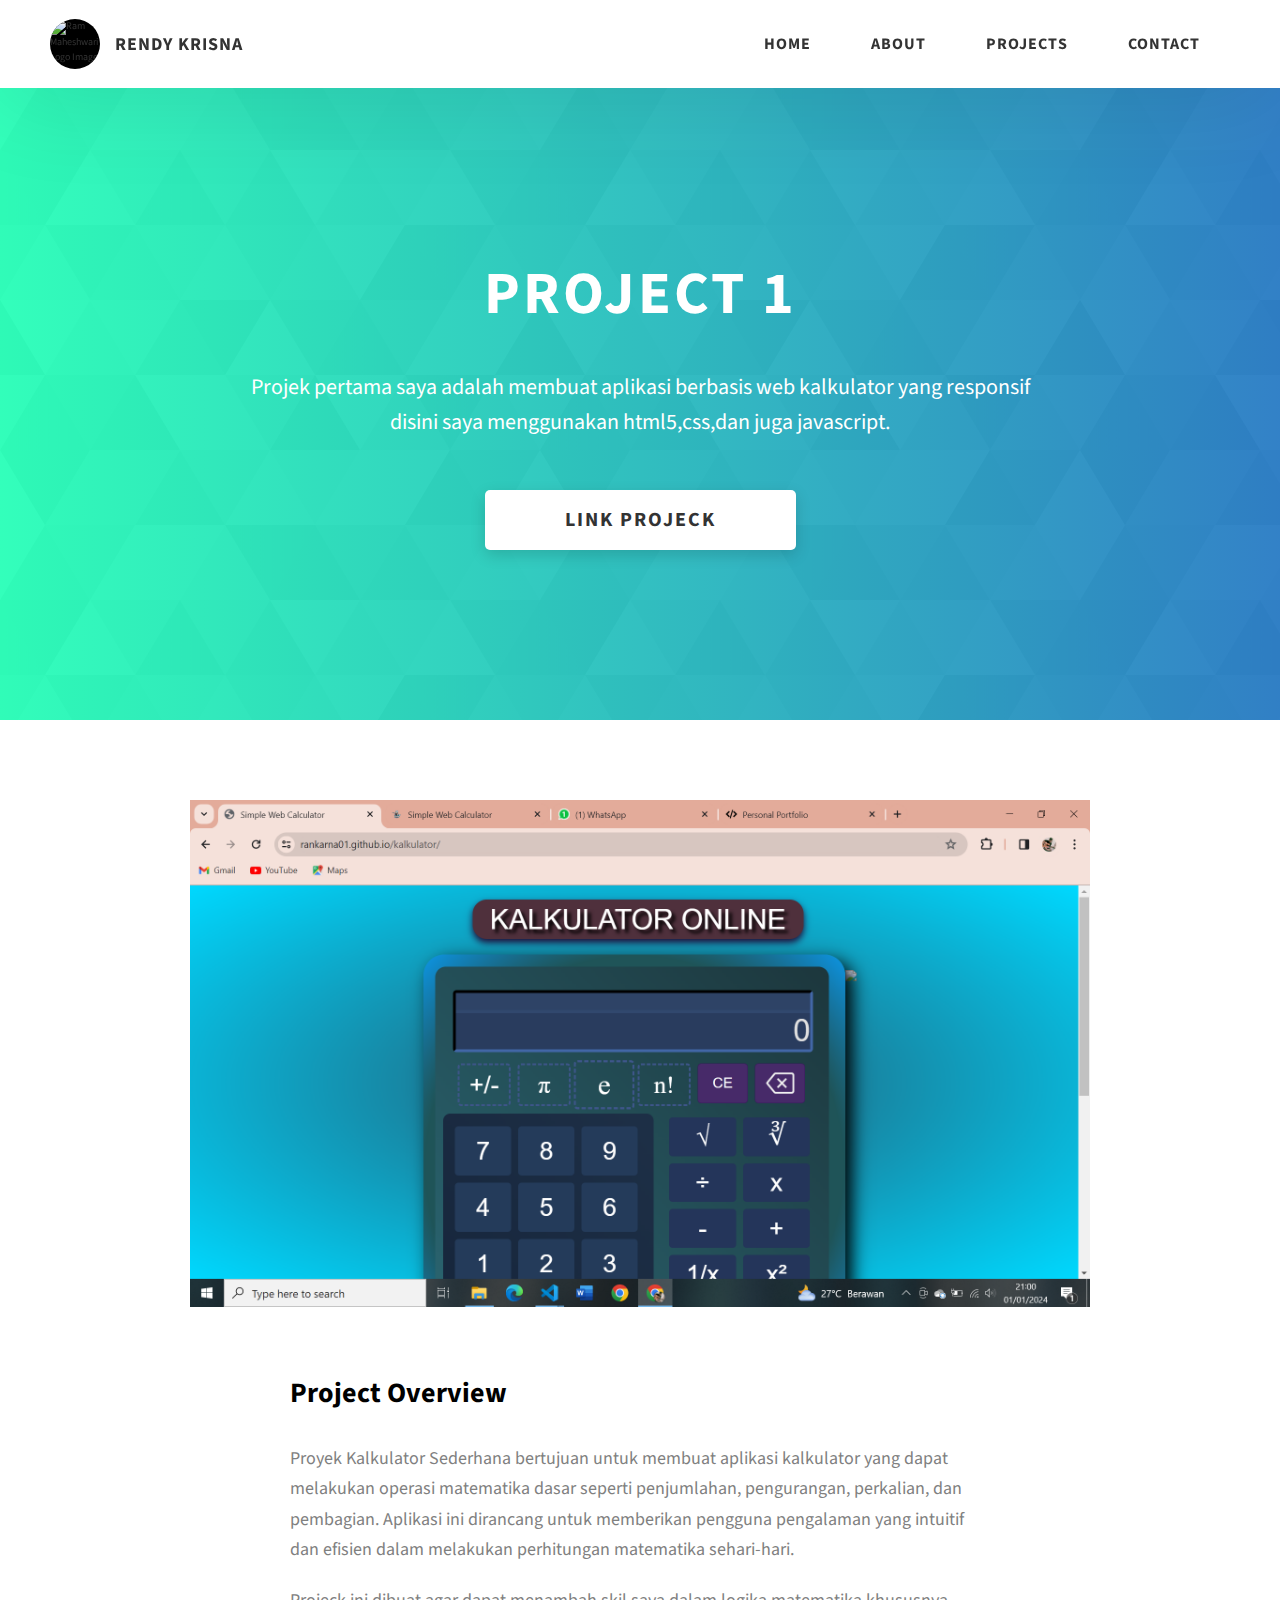
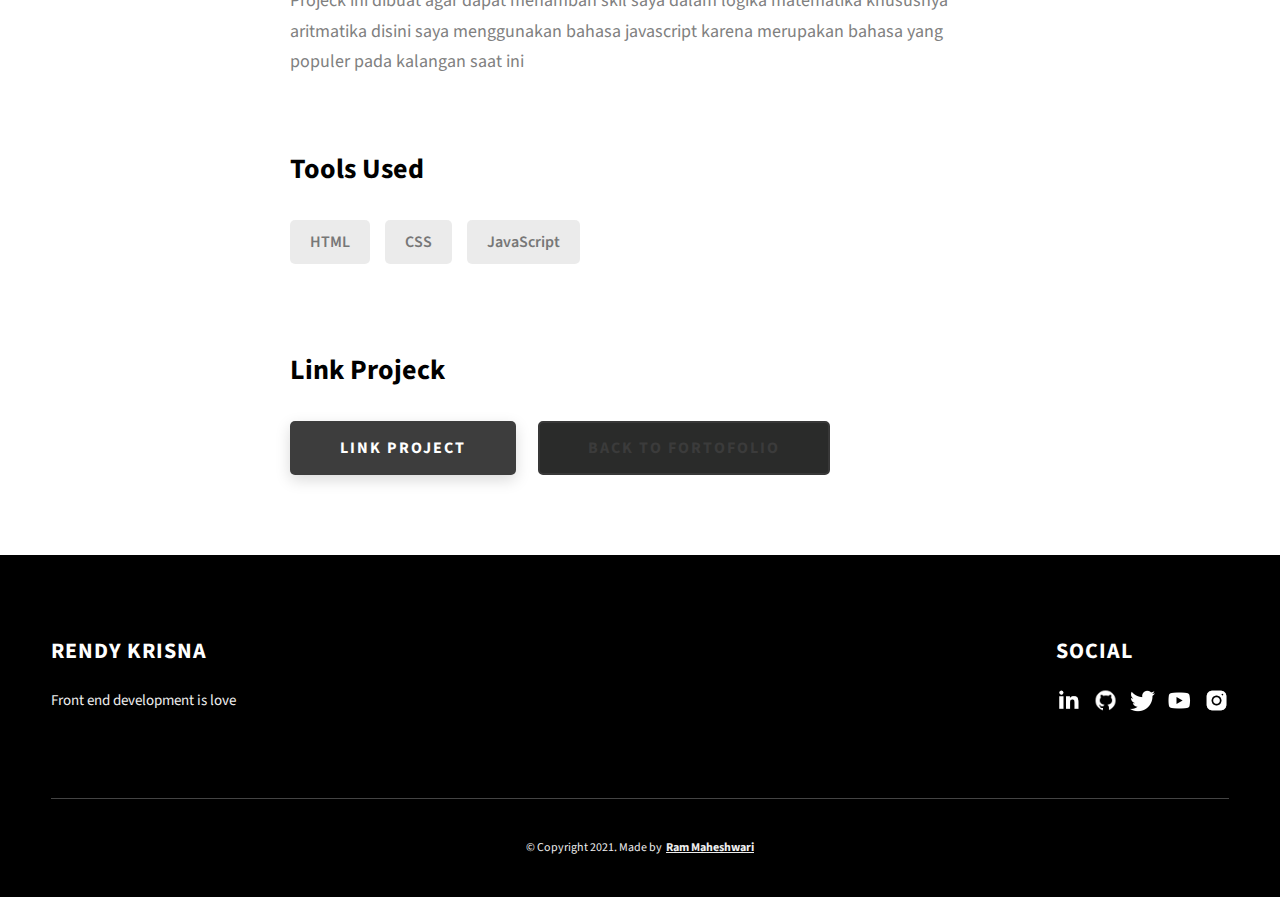
==== project-1.html @ 79c63515 "Add files via upload" ====
<!DOCTYPE html>
<html lang="en">
  <head>
    <meta charset="UTF-8" />
    <meta name="viewport" content="width=device-width, initial-scale=1.0" />
    <meta http-equiv="X-UA-Compatible" content="ie=edge" />
    <title>Info Tentang Projeck 1</title>
    <meta name="description" content="Case study page of Project" />

    <link rel="stylesheet" href="css/style.css" />

    <link rel="preconnect" href="https://fonts.googleapis.com" />
    <link rel="preconnect" href="https://fonts.gstatic.com" crossorigin />
    <link
      href="https://fonts.googleapis.com/css2?family=Source+Sans+Pro:wght@400;600;700;900&display=swap"
      rel="stylesheet"
    />
  </head>
  <body>
    <header class="header">
      <div class="header__content">
        <div class="header__logo-container">
          <div class="header__logo-img-cont">
            <img
              src="./assets/png/john-doe.png"
              alt="Ram Maheshwari Logo Image"
              class="header__logo-img"
            />
          </div>
          <span class="header__logo-sub">Rendy Krisna</span>
        </div>
        <div class="header__main">
          <ul class="header__links">
            <li class="header__link-wrapper">
              <a href="./index.html" class="header__link"> Home </a>
            </li>
            <li class="header__link-wrapper">
              <a href="./index.html#about" class="header__link">About </a>
            </li>
            <li class="header__link-wrapper">
              <a href="./index.html#projects" class="header__link">
                Projects
              </a>
            </li>
            <li class="header__link-wrapper">
              <a href="./index.html#contact" class="header__link"> Contact </a>
            </li>
          </ul>
          <div class="header__main-ham-menu-cont">
            <img
              src="./assets/svg/ham-menu.svg"
              alt="hamburger menu"
              class="header__main-ham-menu"
            />
            <img
              src="./assets/svg/ham-menu-close.svg"
              alt="hamburger menu close"
              class="header__main-ham-menu-close d-none"
            />
          </div>
        </div>
      </div>
      <div class="header__sm-menu">
        <div class="header__sm-menu-content">
          <ul class="header__sm-menu-links">
            <li class="header__sm-menu-link">
              <a href="./index.html"> Home </a>
            </li>

            <li class="header__sm-menu-link">
              <a href="./index.html#about"> About </a>
            </li>

            <li class="header__sm-menu-link">
              <a href="./index.html#projects"> Projects </a>
            </li>

            <li class="header__sm-menu-link">
              <a href="./index.html#contact"> Contact </a>
            </li>
          </ul>
        </div>
      </div>
    </header>
    <section class="project-cs-hero">
      <div class="project-cs-hero__content">
        <h1 class="heading-primary">Project 1</h1>
        <div class="project-cs-hero__info">
          <p class="text-primary">
            Projek pertama saya adalah membuat aplikasi berbasis web kalkulator yang responsif disini saya menggunakan html5,css,dan juga javascript.
          </p>
        </div>
        <div class="project-cs-hero__cta">
          <a href="https://rendkrisna19.github.io/Calculator-online/" class="btn btn--bg" target="_blank">Link Projeck</a>
        </div>
      </div>
    </section>
    <section class="project-details">
      <div class="main-container">
        <div class="project-details__content">
          <div class="project-details__showcase-img-cont">
            <img
              src="./assets/jpeg/Kalkulator.jpeg"
              alt="Project Image"
              class="project-details__showcase-img"
            />
          </div>
          <div class="project-details__content-main">
            <div class="project-details__desc">
              <h3 class="project-details__content-title">Project Overview</h3>
              <p class="project-details__desc-para">
                Proyek Kalkulator Sederhana bertujuan untuk membuat aplikasi kalkulator yang dapat melakukan operasi matematika dasar seperti penjumlahan, pengurangan, perkalian, dan pembagian. Aplikasi ini dirancang untuk memberikan pengguna pengalaman yang intuitif dan efisien dalam melakukan perhitungan matematika sehari-hari.
              </p>
              <p class="project-details__desc-para">
                Projeck ini dibuat agar dapat menambah skil saya dalam logika matematika khususnya aritmatika disini saya menggunakan bahasa javascript karena merupakan bahasa yang populer pada kalangan saat ini
              </p>
            </div>
            <div class="project-details__tools-used">
              <h3 class="project-details__content-title">Tools Used</h3>
              <div class="skills">
                <div class="skills__skill">HTML</div>
                <div class="skills__skill">CSS</div>
                <div class="skills__skill">JavaScript</div>
                
              </div>
            </div>
            <div class="project-details__links">
              <h3 class="project-details__content-title">Link Projeck</h3>
              <a
                href="https://rendkrisna19.github.io/Calculator-online/"
                class="btn btn--med btn--theme project-details__links-btn"
                target="_blank"
                >Link Project</a
              >
              <a
                href="index.html"
                class="btn btn--med btn--theme-inv project-details__links-btn"
                target="_blank"
                >Back to fortofolio</a
              >
            </div>
          </div>
        </div>
      </div>
    </section>
    <footer class="main-footer">
      <div class="main-container">
        <div class="main-footer__upper">
          <div class="main-footer__row main-footer__row-1">
            <h2 class="heading heading-sm main-footer__heading-sm">
              <span>Social</span>
            </h2>
            <div class="main-footer__social-cont">
              <a target="_blank" rel="noreferrer" href="www.linkedin.com/in/rendy-krisna-27b6362a5">
                <img
                  class="main-footer__icon"
                  src="./assets/png/linkedin-ico.png"
                  alt="icon"
                />
              </a>
              <a target="_blank" rel="noreferrer" href="https://github.com/Rendkrisna19">
                <img
                  class="main-footer__icon"
                  src="./assets/png/github-ico.png"
                  alt="icon"
                />
              </a>
              <a target="_blank" rel="noreferrer" href="belum ada">
                <img
                  class="main-footer__icon"
                  src="./assets/png/twitter-ico.png"
                  alt="icon"
                />
              </a>
              <a target="_blank" rel="noreferrer" href="https://www.youtube.com/channel/UCSGIYL9SB4FUgGb9jSWwUSg">
                <img
                  class="main-footer__icon"
                  src="./assets/png/yt-ico.png"
                  alt="icon"
                />
              </a>
              <a target="_blank" rel="noreferrer" href="https://www.instagram.com/rendy.krisna19/?hl=en">
                <img
                  class="main-footer__icon main-footer__icon--mr-none"
                  src="./assets/png/insta-ico.png"
                  alt="icon"
                />
              </a>
            </div>
          </div>
          <div class="main-footer__row main-footer__row-2">
            <h4 class="heading heading-sm text-lt">Rendy Krisna</h4>
            <p class="main-footer__short-desc">
              Front end development is love
            </p>
          </div>
        </div>

        <div class="main-footer__lower">
          &copy; Copyright 2021. Made by
          <a rel="noreferrer" target="_blank" href="https://rammaheshwari.com"
            >Ram Maheshwari</a
          >
        </div>
      </div>
    </footer>
    <script src="./index.js"></script>
  </body>
</html>
---- css/style.css ----
/*
0 - 600px:      Phone
600 - 900px:    Tablet portrait
900 - 1200px:   Tablet landscape
[1200 - 1800] is where our normal styles apply
1800px + :      Big desktop
$breakpoint arguement choices:
- phone
- tab-port
- tab-land
- big-desktop

Inside media queries 1em is always 16px i.e 1em = 16px at every screen size only inside media queries
*/
*,
*::after,
*::before {
  margin: 0;
  padding: 0;
  box-sizing: inherit;
  font-family: inherit; }

html {
  font-size: 62.5%;
  scroll-behavior: smooth; }
  @media only screen and (max-width: 75em) {
    html {
      font-size: 59%; } }
  @media only screen and (max-width: 56.25em) {
    html {
      font-size: 56%; } }
  @media only screen and (min-width: 112.5em) {
    html {
      font-size: 65%; } }

body {
  box-sizing: border-box;
  position: relative;
  line-height: 1.5;
  font-family: sans-serif;
  overflow-x: hidden;
  overflow-y: scroll;
  font-family: 'Source Sans Pro', sans-serif; }

a {
  text-decoration: none;
  color: inherit; }

li {
  list-style: none; }

input:focus,
button:focus,
a:focus,
textarea:focus {
  outline: none; }

button {
  border: none;
  cursor: pointer; }

textarea {
  resize: none; }

.heading-primary {
  font-size: 6rem;
  text-transform: uppercase;
  letter-spacing: 3px;
  text-align: center; }
  @media only screen and (max-width: 37.5em) {
    .heading-primary {
      font-size: 4.5rem; } }

.heading-sec__mb-bg {
  margin-bottom: 11rem; }
  @media only screen and (max-width: 56.25em) {
    .heading-sec__mb-bg {
      margin-bottom: 8rem; } }

.heading-sec__mb-med {
  margin-bottom: 9rem; }
  @media only screen and (max-width: 56.25em) {
    .heading-sec__mb-med {
      margin-bottom: 8rem; } }

.heading-sec__main {
  display: block;
  font-size: 4rem;
  text-transform: uppercase;
  letter-spacing: 1px;
  letter-spacing: 3px;
  text-align: center;
  margin-bottom: 3.5rem;
  position: relative; }
  .heading-sec__main--lt {
    color: #101010; }
    .heading-sec__main--lt::after {
      content: '';
      background: #ffffff !important; }
  .heading-sec__main::after {
    content: '';
    position: absolute;
    top: calc(100% + 1.5rem);
    height: 5px;
    width: 3rem;
    background: #222222;
    left: 50%;
    transform: translateX(-50%);
    border-radius: 5px; }
    @media only screen and (max-width: 37.5em) {
      .heading-sec__main::after {
        top: calc(100% + 1.2rem); } }

.heading-sec__sub {
  display: block;
  text-align: center;
  color:black  ;
  font-size: 2rem;
  font-weight: 500;
  max-width: 80rem;
  margin: auto;
  line-height: 1.6; }
  @media only screen and (max-width: 37.5em) {
    .heading-sec__sub {
      font-size: 1.8rem; } }
  .heading-sec__sub--lt {
    color: #eeeeee; }

.heading-sm {
  font-size: 2.2rem;
  text-transform: uppercase;
  letter-spacing: 1px; }

.main-container {
  max-width: 120rem;
  margin: auto;
  width: 92%; }

.btn {
  background: #fff;
  color: #333;
  text-transform: uppercase;
  letter-spacing: 2px;
  display: inline-block;
  font-weight: 700;
  border-radius: 5px;
  box-shadow: 0 5px 15px 0 rgba(0, 0, 0, 0.15);
  transition: transform .3s; }
  .btn:hover {
    transform: translateY(-3px); }
  .btn--bg {
    padding: 1.5rem 8rem;
    font-size: 2rem; }
  .btn--med {
    padding: 1.5rem 5rem;
    font-size: 1.6rem; }
  .btn--theme {
    background: #3d3d3d;
    color: #fff; }
  .btn--theme-inv {
    color: #3b3b3b;
    background: #2a2b2a;
    border: 2px solid #383838;
    box-shadow: none;
    padding: calc(1.5rem - 2px) calc(5rem - 2px); }

.sec-pad {
  padding: 12rem 0; }
  @media only screen and (max-width: 56.25em) {
    .sec-pad {
      padding: 8rem 0; } }

.text-primary {
  color: white;
  color: white;
  font-size: 2.2rem;
  text-align: center;
  width: 100%;
  line-height: 1.6; }
  @media only screen and (max-width: 37.5em) {
    .text-primary {
      font-size: 2rem; } }

.d-none {
  display: none; }

.home-hero {
  color: #353535;
  background: linear-gradient(to right, rgba(3, 243, 95, 0.8), rgba(0, 98, 185, 0.8)), url(../../assets/svg/common-bg.svg);
  background-position: center;
  height: 100vh;
  min-height: 80rem;
  max-height: 120rem;
  position: relative; }
  @media only screen and (max-width: 37.5em) {
    .home-hero {
      height: unset;
      min-height: unset; } }
  .home-hero__socials {
    position: absolute;
    top: 50%;
    border: 2px solid #2e2e2e;
    border-left: 2px solid #383838;
    transform: translateY(-50%); }
    @media only screen and (max-width: 56.25em) {
      .home-hero__socials {
        display: none; } }
  .home-hero__mouse-scroll-cont {
    position: absolute;
    bottom: 3%;
    left: 50%;
    transform: translateX(-50%); }
    @media only screen and (max-width: 37.5em) {
      .home-hero__mouse-scroll-cont {
        display: none; } }
  .home-hero__social {
    width: 5rem; }
  .home-hero__social-icon-link {
    width: 100%;
    display: block;
    padding: 1.2rem;
    border-bottom: 2px solid #2c2c2c;
    transition: background .3s; }
    .home-hero__social-icon-link:hover {
      background: rgba(255, 255, 255, 0.1); }
    .home-hero__social-icon-link--bd-none {
      border-bottom: 0; }
  .home-hero__social-icon {
    width: 100%; }
  .home-hero__content {
    position: absolute;
    top: 50%;
    left: 50%;
    transform: translate(-50%, -50%);
    max-width: 90rem;
    width: 92%; }
    @media only screen and (max-width: 37.5em) {
      .home-hero__content {
        padding: 19rem 0 13rem 0;
        margin: auto;
        position: static;
        transform: translate(0, 0); } }
  .home-hero__info {
    margin: 3rem auto 0 auto;
    max-width: 80rem; }
  .home-hero__cta {
    margin-top: 5rem;
    text-align: center; }

.about {
  background: #03ffa2; }
  .about__content {
    display: grid;
    grid-template-columns: 1fr 1fr;
    grid-gap: 10rem; }
    @media only screen and (max-width: 56.25em) {
      .about__content {
        grid-template-columns: 1fr;
        grid-gap: 8rem; } }
    .about__content-title {
      font-weight: 700;
      font-size: 2.8rem;
      margin-bottom: 3rem; }
      @media only screen and (max-width: 37.5em) {
        .about__content-title {
          font-size: 2.4rem; } }
    .about__content-details-para {
      font-size: 1.8rem;
      color: rgb(5, 5, 5);
      max-width: 60rem;
      line-height: 1.7;
      margin-bottom: 1rem; }
      .about__content-details-para--hl {
        font-weight: 700;
        margin: 0 3px; }
      .about__content-details-para:last-child {
        margin-bottom: 4rem; }

.projects__row {
  display: grid;
  grid-template-columns: 1.5fr 1fr;
  grid-gap: 5rem;
  margin-bottom: 11rem; }
  @media only screen and (max-width: 56.25em) {
    .projects__row {
      grid-template-columns: 1fr;
      grid-gap: 2rem;
      margin-bottom: 8rem; } }
  @media only screen and (max-width: 56.25em) {
    .projects__row {
      text-align: center; } }
  .projects__row:last-child {
    margin-bottom: 0; }
  .projects__row-img-cont {
    overflow: hidden; }
  .projects__row-img {
    width: 100%;
    display: block;
    object-fit: cover; }
  .projects__row-content {
    padding: 2rem 0;
    display: flex;
    justify-content: center;
    flex-direction: column;
    align-items: flex-start; }
    @media only screen and (max-width: 56.25em) {
      .projects__row-content {
        align-items: center; } }
    .projects__row-content-title {
      font-weight: 700;
      font-size: 2.8rem;
      margin-bottom: 2rem; }
      @media only screen and (max-width: 37.5em) {
        .projects__row-content-title {
          font-size: 2.4rem; } }
    .projects__row-content-desc {
      font-size: 1.8rem;
      color: rgb(11, 11, 11);
      max-width: 60rem;
      line-height: 1.7;
      margin-bottom: 3rem; }
      @media only screen and (max-width: 37.5em) {
        .projects__row-content-desc {
          font-size: 1.7rem; } }

.contact {
  background: linear-gradient(to right, rgba(0, 185, 99, 0.8), rgba(0, 98, 185, 0.8)), url(../../assets/svg/common-bg.svg);
  background-size: cover;
  background-position: center; }
  .contact__form-container {
    box-shadow: 0 0 10px rgba(0, 0, 0, 0.1);
    background: rgb(65, 65, 65);
    padding: 4rem;
    margin-top: 6rem;
    max-width: 80rem;
    text-align: right;
    width: 95%;
    border-radius: 5px;
    margin: 5rem auto 0 auto; }
    @media only screen and (max-width: 37.5em) {
      .contact__form-container {
        padding: 3rem; } }
  .contact__form-field {
    margin-bottom: 4rem; }
    @media only screen and (max-width: 37.5em) {
      .contact__form-field {
        margin-bottom: 3rem; } }
  .contact__form-label {
    color: #666;
    font-size: 1.4rem;
    letter-spacing: 1px;
    font-weight: 700;
    margin-bottom: 1rem;
    display: block;
    text-align: left; }
  .contact__form-input {
    color: #333;
    padding: 2rem;
    width: 100%;
    border: 1px solid #ebebeb;
    font-size: 1.6rem;
    letter-spacing: 0px;
    background: #f0f0f0;
    border-radius: 5px;
    font-weight: 600;
    /* Code for Modern Browsers */
    /* Code for WebKit, Blink, Edge */
    /* Code for Internet Explorer 10-11 */
    /* Code for Microsoft Edge */
    /* Code for Mozilla Firefox 4 to 18 */
    /* Code for Mozilla Firefox 19+ */ }
    .contact__form-input::placeholder {
      color: #999;
      font-weight: 600;
      font-size: 1.6rem; }
    .contact__form-input::-webkit-input-placeholder {
      color: #999;
      font-weight: 600;
      font-size: 1.6rem; }
    .contact__form-input:-ms-input-placeholder {
      color: #999;
      font-weight: 600;
      font-size: 1.6rem; }
    .contact__form-input::-ms-input-placeholder {
      color: #999;
      font-weight: 600;
      font-size: 1.6rem; }
    .contact__form-input:-moz-placeholder {
      opacity: 1;
      color: #999;
      font-weight: 600;
      font-size: 1.6rem; }
    .contact__form-input::-moz-placeholder {
      opacity: 1;
      color: #999;
      font-weight: 600;
      font-size: 1.6rem; }
  .contact__btn {
    width: 30%;
    padding: 2rem 4rem;
    font-size: 1.6rem; }
    @media only screen and (max-width: 37.5em) {
      .contact__btn {
        width: 100%; } }

.project-cs-hero {
  color: #ffffff;
  background: linear-gradient(to right, rgba(0, 255, 170, 0.8), rgba(0, 98, 185, 0.8)), url(../../assets/svg/common-bg.svg);
  background-size: cover;
  background-position: center;
  position: relative; }
  @media only screen and (max-width: 37.5em) {
    .project-cs-hero {
      height: unset;
      min-height: unset; } }
  .project-cs-hero__content {
    padding: 25rem 0 17rem 0;
    max-width: 90rem;
    width: 92%;
    margin: auto; }
    @media only screen and (max-width: 37.5em) {
      .project-cs-hero__content {
        padding: 19rem 0 13rem 0;
        margin: auto;
        position: static;
        transform: translate(0, 0); } }
  .project-cs-hero__info {
    margin: 3rem auto 0 auto;
    max-width: 80rem; }
  .project-cs-hero__cta {
    margin-top: 5rem;
    text-align: center; }

.project-details__content {
  padding: 8rem 0;
  max-width: 90rem;
  margin: auto; }
  .project-details__content-title {
    font-weight: 700;
    font-size: 2.8rem;
    margin-bottom: 3rem; }
    @media only screen and (max-width: 37.5em) {
      .project-details__content-title {
        font-size: 2.4rem; } }

.project-details__showcase-img-cont {
  width: 100%;
  margin-bottom: 6rem; }

.project-details__showcase-img {
  width: 100%; }

.project-details__content-main {
  width: 100%;
  max-width: 70rem;
  margin: auto; }

.project-details__desc {
  margin: 0 0 7rem 0; }
  .project-details__desc-para {
    font-size: 1.8rem;
    line-height: 1.7;
    color: grey;
    margin-bottom: 2rem; }

.project-details__tools-used {
  margin: 0 0 7rem 0; }
  .project-details__tools-used-list {
    display: flex;
    flex-wrap: wrap; }
  .project-details__tools-used-item {
    padding: 1rem 2rem;
    margin-bottom: 1.5rem;
    margin-right: 1.5rem;
    font-size: 1.6rem;
    background: rgba(0, 251, 113, 0.2);
    border-radius: 5px;
    font-weight: 600;
    color: #777; }

.project-details__links {
  margin: 0 0; }
  .project-details__links-btn {
    margin-right: 2rem; }
    @media only screen and (max-width: 37.5em) {
      .project-details__links-btn {
        margin-right: 0;
        width: 70%;
        margin-bottom: 2rem;
        text-align: center; } }
    .project-details__links-btn:last-child {
      margin: 0; }
      @media only screen and (max-width: 37.5em) {
        .project-details__links-btn:last-child {
          margin: 0; } }

.header {
  position: fixed;
  width: 100%;
  z-index: 1000;
  background: #000;
  background: #fff;
  box-shadow: 0 10px 100px rgba(0, 0, 0, 0.1); }
  .header__content {
    display: flex;
    align-items: center;
    justify-content: space-between;
    padding: 1rem 5rem; }
    @media only screen and (max-width: 56.25em) {
      .header__content {
        padding: 0 2rem; } }
  .header__logo-container {
    display: flex;
    align-items: center;
    cursor: pointer;
    color: #333;
    transition: color .3s; }
    .header__logo-container:hover {
      color: #02fa4d; }
  .header__logo-img-cont {
    width: 5rem;
    height: 5rem;
    border-radius: 50px;
    overflow: hidden;
    margin-right: 1.5rem;
    background: #000000; }
    @media only screen and (max-width: 56.25em) {
      .header__logo-img-cont {
        width: 10px;
        height: 10px;
        margin-right: 1.2rem; } }
  .header__logo-img {
    width: 100%;
    height: 100%;
    object-fit: cover;
    object-position: center;
    display: block; }
  .header__logo-sub {
    font-size: 1.8rem;
    text-transform: uppercase;
    font-weight: 700;
    letter-spacing: 1px; }
  .header__links {
    display: flex; }
    @media only screen and (max-width: 37.5em) {
      .header__links {
        display: none; } }
  .header__link {
    padding: 2.2rem 3rem;
    display: inline-block;
    font-size: 1.6rem;
    color: #333;
    text-transform: uppercase;
    letter-spacing: 1px;
    font-weight: 700;
    transition: color .3s; }
    .header__link:hover {
      color: #00c750; }
    @media only screen and (max-width: 56.25em) {
      .header__link {
        padding: 3rem 1.8rem;
        font-size: 1.5rem; } }
  .header__main-ham-menu-cont {
    display: none;
    width: 3rem;
    padding: 2.2rem 0; }
    @media only screen and (max-width: 37.5em) {
      .header__main-ham-menu-cont {
        display: block; } }
  .header__main-ham-menu {
    width: 100%; }
  .header__main-ham-menu-close {
    width: 100%; }
  .header__sm-menu {
    background: #fff;
    position: absolute;
    width: 100%;
    top: 100%;
    visibility: hidden;
    opacity: 0;
    transition: all .3s;
    box-shadow: 0px 5px 5px 0px rgba(0, 0, 0, 0.1);
    -webkit-box-shadow: 0px 5px 5px 0px rgba(0, 0, 0, 0.1);
    -moz-box-shadow: 0px 5px 5px 0px rgba(0, 0, 0, 0.1); }
    .header__sm-menu--active {
      visibility: hidden;
      opacity: 0; }
      @media only screen and (max-width: 37.5em) {
        .header__sm-menu--active {
          visibility: visible;
          opacity: 1; } }
  .header__sm-menu-link a {
    display: block;
    text-decoration: none;
    padding: 2.5rem 3rem;
    font-size: 1.6rem;
    color: #333;
    text-align: right;
    border-bottom: 1px solid #eee;
    font-weight: 700;
    text-transform: uppercase;
    letter-spacing: 2px;
    transition: color .3s; }
    .header__sm-menu-link a:hover {
      color: #00b994; }
  .header__sm-menu-link:first-child a {
    border-top: 1px solid #eee; }
  .header__sm-menu-link-last {
    border-bottom: 0; }

.main-footer {
  background: #000;
  color: #fff; }
  .main-footer__upper {
    display: flex;
    justify-content: space-between;
    padding: 8rem 0; }
    @media only screen and (max-width: 56.25em) {
      .main-footer__upper {
        padding: 6rem 0; } }
    @media only screen and (max-width: 37.5em) {
      .main-footer__upper {
        display: block; } }
  .main-footer__row-1 {
    order: 2; }
    @media only screen and (max-width: 56.25em) {
      .main-footer__row-1 {
        margin-bottom: 5rem; } }
  .main-footer__row-2 {
    width: 40%;
    order: 1;
    max-width: 50rem; }
    @media only screen and (max-width: 56.25em) {
      .main-footer__row-2 {
        width: 100%; } }
  .main-footer__short-desc {
    margin-top: 2rem;
    color: #eee;
    font-size: 1.5rem;
    line-height: 1.7; }
  .main-footer__social-cont {
    margin-top: 2rem; }
  .main-footer__icon {
    margin-right: 1rem;
    width: 2.5rem; }
    .main-footer__icon--mr-none {
      margin-right: 0; }
  .main-footer__lower {
    padding: 4rem 0;
    border-top: 1px solid #444;
    color: #eee;
    font-size: 1.2rem;
    text-align: left;
    text-align: center; }
    .main-footer__lower a {
      text-decoration: underline;
      font-weight: bold;
      margin-left: 2px; }
    @media only screen and (max-width: 56.25em) {
      .main-footer__lower {
        padding: 3.5rem 0; } }

.skills {
  display: flex;
  flex-wrap: wrap; }
  .skills__skill {
    padding: 1rem 2rem;
    margin-bottom: 1.5rem;
    margin-right: 1.5rem;
    font-size: 1.6rem;
    background: rgba(153, 153, 153, 0.2);
    border-radius: 5px;
    font-weight: 600;
    color: #777; }

.mouse {
  width: 25px;
  height: 40px;
  border: 2px solid #eee;
  border-radius: 60px;
  position: relative;
  overflow: hidden; }
  .mouse::before {
    content: '';
    width: 5px;
    height: 5px;
    position: absolute;
    top: 7px;
    left: 50%;
    transform: translateX(-50%);
    background-color: #eee;
    border-radius: 50%;
    opacity: 1;
    animation: wheel 1.3s infinite;
    -webkit-animation: wheel 1.3s infinite; }

@keyframes wheel {
  to {
    opacity: 0;
    top: 27px; } }

@-webkit-keyframes wheel {
  to {
    opacity: 0;
    top: 27px; } }
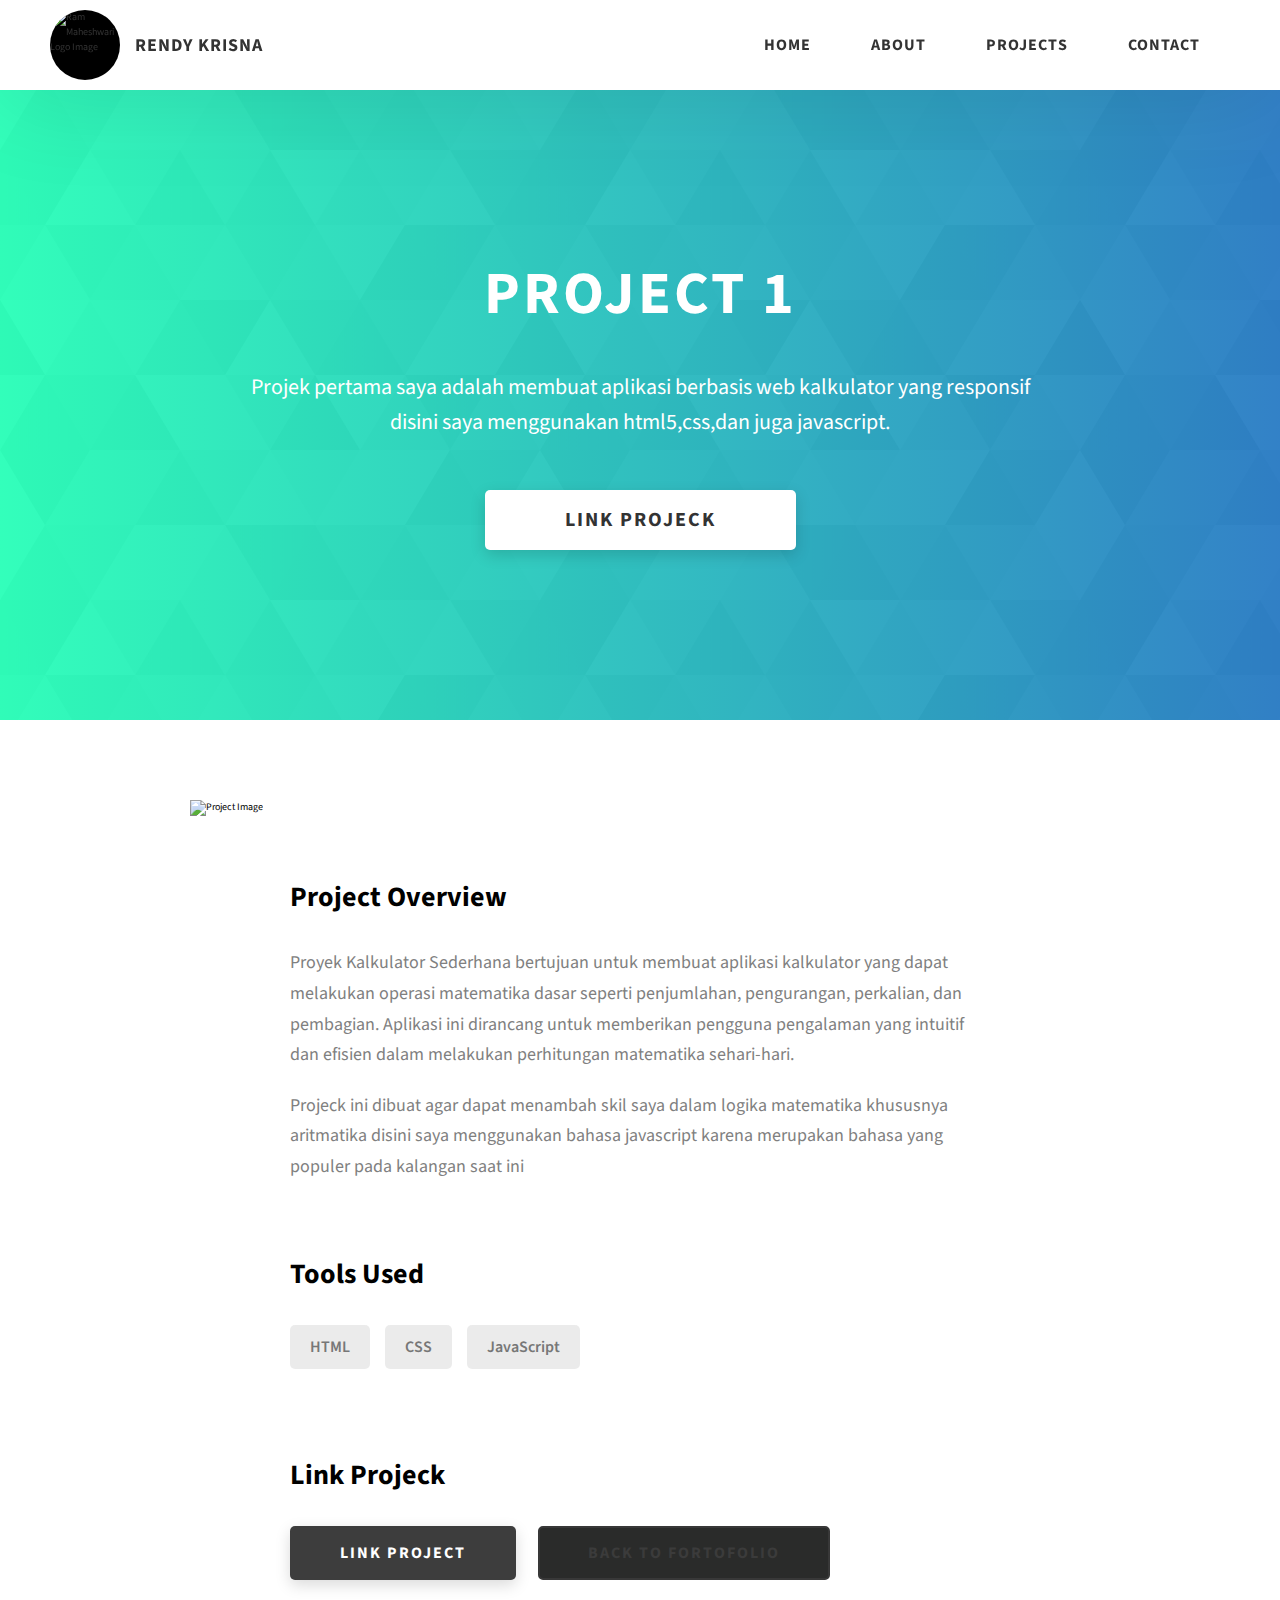
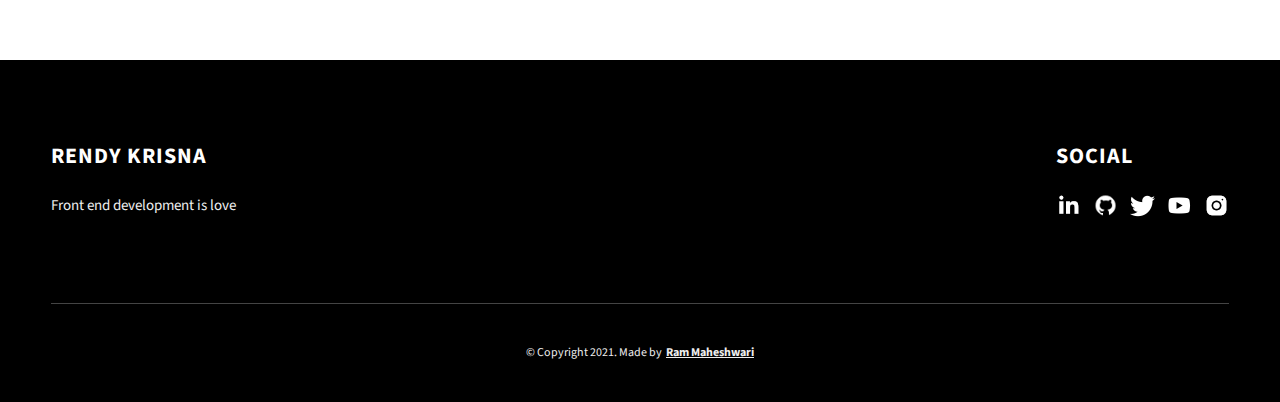
==== commit 2e3f2b00: "Add files via upload" ====
--- a/project-1.html
+++ b/project-1.html
@@ -91,7 +91,7 @@
           </p>
         </div>
         <div class="project-cs-hero__cta">
-          <a href="https://rendkrisna19.github.io/Calculator-online/" class="btn btn--bg" target="_blank">Link Projeck</a>
+          <a href="https://rendkrisna19.github.io/calculator-new-era/" class="btn btn--bg" target="_blank">Link Projeck</a>
         </div>
       </div>
     </section>
@@ -100,7 +100,7 @@
         <div class="project-details__content">
           <div class="project-details__showcase-img-cont">
             <img
-              src="./assets/jpeg/Kalkulator.jpeg"
+              src="./assets/jpeg/Screenshot (742).jpeg"
               alt="Project Image"
               class="project-details__showcase-img"
             />
@@ -127,7 +127,7 @@
             <div class="project-details__links">
               <h3 class="project-details__content-title">Link Projeck</h3>
               <a
-                href="https://rendkrisna19.github.io/Calculator-online/"
+                href="https://rendkrisna19.github.io/calculator-new-era/"
                 class="btn btn--med btn--theme project-details__links-btn"
                 target="_blank"
                 >Link Project</a
--- a/css/style.css
+++ b/css/style.css
@@ -518,8 +518,8 @@
     .header__logo-container:hover {
       color: #02fa4d; }
   .header__logo-img-cont {
-    width: 5rem;
-    height: 5rem;
+    width: 7rem;
+    height: 7rem;
     border-radius: 50px;
     overflow: hidden;
     margin-right: 1.5rem;
